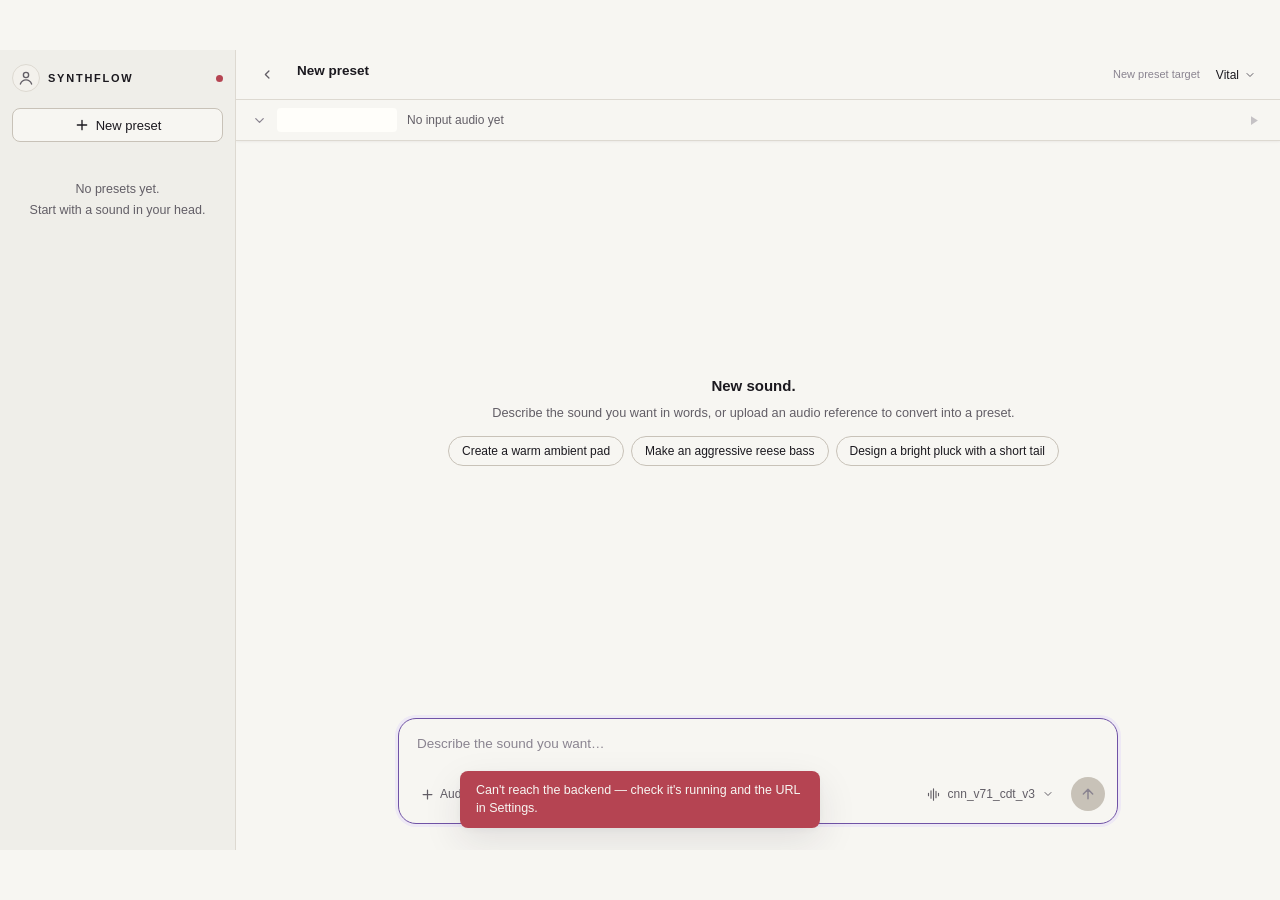
==== interface/index.html @ 7a9a9d4c "Replace product site with accepted chaptered demo preview" ====
<!DOCTYPE html>
<html lang="en">
<head>
<meta charset="UTF-8" />
<meta name="viewport" content="width=device-width, initial-scale=1.0, maximum-scale=1.0, user-scalable=no" />
<title>SynthFlow — AI Preset Studio</title>
  <script type="module" crossorigin src="./assets/index-DQporJhP.js"></script>
  <link rel="stylesheet" crossorigin href="./assets/index-tIvtWheZ.css">
</head>
<body>
<script>
// Runs synchronously, before #app is painted, so there's no flash of an
// unscaled reference-size box or the wrong theme. Recomputes scale on
// resize too. See the big comment on .app in css/styles.css for why the
// scaling exists instead of vw/vh sizing. An explicitly injected JUCE host
// fact may instead select the approved adaptive-reference fill policy.
(function () {
  // 1280x800 is the design's natural size. Keep UI_SCALE at 1.00 for a
  // uniform 100% UI; change only this value if another size is desired.
  var REF_W = 1280, REF_H = 800;
  var UI_SCALE = 1.00;
  var BROWSER_LAYOUT_FACT = Object.freeze({
    version: 1,
    mode: "browser-contain",
    revision: 0,
    bounds: null
  });
  var layoutFact = BROWSER_LAYOUT_FACT;

  function hostLayoutFact(value) {
    var bounds = value && value.bounds;
    if (!value || value.version !== 1 || value.mode !== "host-fill"
      || !Number.isSafeInteger(value.revision) || value.revision < 0
      || !bounds || !Number.isFinite(bounds.width) || bounds.width <= 0
      || !Number.isFinite(bounds.height) || bounds.height <= 0) {
      return null;
    }
    return Object.freeze({
      version: 1,
      mode: "host-fill",
      revision: value.revision,
      bounds: Object.freeze({ width: bounds.width, height: bounds.height })
    });
  }
  // Host-fill is an opt-in mode established before first paint. A page that
  // started as an ordinary browser cannot enter host mode later.
  var hostLayoutEnabled = Boolean(hostLayoutFact(window.__SYNTHFLOW_HOST_LAYOUT__));

  function applyScale() {
    var rootStyle = document.documentElement.style;
    var hostFact = hostLayoutEnabled
      ? hostLayoutFact(window.__SYNTHFLOW_HOST_LAYOUT__)
      : null;
    var referenceWidth = REF_W;
    var referenceHeight = REF_H;
    var scale;
    if (hostFact) {
      // Explicit host mode uses the approved adaptive reference canvas. It
      // fills without cover/max clipping by extending the layout dimension
      // that needs more reference space.
      var width = hostFact.bounds.width;
      var height = hostFact.bounds.height;
      var viewportAspect = width / height;
      var designAspect = REF_W / REF_H;
      if (viewportAspect >= designAspect) {
        referenceWidth = REF_H * viewportAspect;
      } else {
        referenceHeight = REF_W / viewportAspect;
      }
      scale = width / referenceWidth;
      layoutFact = hostFact;
    } else {
      // Browser mode remains the frozen contain fit: the complete 1280x800 UI
      // is visible at every aspect ratio, with no host behavior inferred.
      scale = Math.min(window.innerWidth / REF_W, window.innerHeight / REF_H) * UI_SCALE;
      layoutFact = BROWSER_LAYOUT_FACT;
    }
    rootStyle.setProperty("--app-reference-width", referenceWidth + "px");
    rootStyle.setProperty("--app-reference-height", referenceHeight + "px");
    rootStyle.setProperty("--app-scale", scale);
    return layoutFact;
  }
  window.__SYNTHFLOW_LAYOUT_RUNTIME__ = Object.freeze({
    recalculate: applyScale,
    readLayoutFact: function () { return layoutFact; }
  });
  applyScale();
  window.addEventListener("resize", applyScale);

  // theme: same localStorage key/shape app.js's prefs object uses. Missing or
  // invalid values follow the device; explicit Light/Dark values keep their
  // existing meaning.
  var theme = "system";
  try {
    var raw = localStorage.getItem("ai_synth_frontend_prefs_v1");
    var prefs = raw ? JSON.parse(raw) : null;
    if (prefs && (prefs.theme === "light" || prefs.theme === "dark" || prefs.theme === "system")) {
      theme = prefs.theme;
    }
  } catch (e) { /* unreadable storage keeps the System default */ }
  var mediaMatches = window.matchMedia && window.matchMedia("(prefers-color-scheme: dark)").matches;
  var resolvedTheme = theme === "system" ? (mediaMatches ? "dark" : "light") : theme;
  if (resolvedTheme === "dark") {
    document.documentElement.setAttribute("data-theme", "dark");
  }
})();
</script>
<div id="app" class="app">

  <!-- ============================== SIDEBAR ============================== -->
  <aside class="sidebar">
    <div class="sidebar-top">
      <button id="account-btn" class="avatar-btn" title="Account &amp; settings" aria-label="Account">
        <svg viewBox="0 0 24 24" width="18" height="18" fill="none" stroke="currentColor" stroke-width="1.8" stroke-linecap="round" stroke-linejoin="round">
          <circle cx="12" cy="8" r="3.5"/>
          <path d="M4.5 20c1.4-3.6 4.4-5.5 7.5-5.5s6.1 1.9 7.5 5.5"/>
        </svg>
      </button>
        <span class="brand">SYNTHFLOW</span>
      <span class="conn-dot" id="conn-dot" title="Backend connection"></span>
    </div>

    <button id="new-project-btn" class="btn-new-project" type="button" aria-label="New preset">
      <svg viewBox="0 0 24 24" width="16" height="16" fill="none" stroke="currentColor" stroke-width="2" stroke-linecap="round"><path d="M12 5v14M5 12h14"/></svg>
      <span class="btn-new-project-label">New preset</span>
    </button>

    <div class="project-list-wrap">
      <div class="project-list" id="project-list"></div>
    </div>

    <div class="sidebar-bottom">
      <button class="storage-mini" id="storage-mini" type="button" hidden>
        <span class="storage-bar"><span class="storage-bar-fill" id="storage-bar-fill"></span></span>
        <span id="storage-mini-text">Storage</span>
      </button>
    </div>
  </aside>

  <div id="project-rail-separator" class="project-rail-separator" role="separator" aria-label="Resize project rail" aria-orientation="vertical" aria-valuemin="180" aria-valuemax="320" aria-valuenow="236" tabindex="0"></div>

  <!-- ============================== MAIN ============================== -->
  <main class="main">

    <!-- The original waveform/chat/composer shell is also the prompt-first
         state. A project and session are created only after its first valid
         submission; there is no separate name gate. -->
    <div class="editor" id="editor" data-prompt-first="true">

      <header class="editor-header">
        <div class="editor-header-left">
          <button id="project-rail-toggle" class="icon-btn project-rail-toggle" type="button" aria-label="Collapse project rail" aria-expanded="true" title="Collapse project rail">
            <svg viewBox="0 0 24 24" width="17" height="17" fill="none" stroke="currentColor" stroke-width="1.8" stroke-linecap="round" stroke-linejoin="round" aria-hidden="true"><path d="m14 7-5 5 5 5"/></svg>
          </button>
          <div class="editor-title-wrap">
            <h1 class="editor-title" id="editor-title">Untitled</h1>
          </div>
        </div>
        <!-- Centered independently of the flanking clusters (absolute within
             the header), so tabs appearing on project creation cannot shift
             the left cluster. -->
        <nav class="workspace-tabs" role="tablist" aria-label="Project view"></nav>
        <div class="editor-actions">
          <span class="engine-target-caption" id="engine-target-caption">New preset target</span>
          <div class="engine-target-wrap" id="engine-target-wrap"></div>
          <button id="appearance-shortcut" class="icon-btn" type="button" aria-label="Switch to Dark appearance" title="Switch to Dark appearance">
            <svg viewBox="0 0 24 24" width="17" height="17" fill="none" stroke="currentColor" stroke-width="1.8" stroke-linecap="round" stroke-linejoin="round" aria-hidden="true">
              <g id="appearance-icon-sun" hidden><circle cx="12" cy="12" r="3.5"/><path d="M12 2v2M12 20v2M4.9 4.9l1.4 1.4M17.7 17.7l1.4 1.4M2 12h2M20 12h2M4.9 19.1l1.4-1.4M17.7 6.3l1.4-1.4"/></g>
              <path id="appearance-icon-moon" d="M20 15.2A8 8 0 0 1 8.8 4a8.2 8.2 0 1 0 11.2 11.2Z"/>
            </svg>
          </button>
          <span class="divider-v"></span>
          <div class="snapshot-cluster" id="snapshot-cluster">
            <button class="icon-btn" id="undo-btn" title="Undo" aria-label="Undo" disabled>
              <svg viewBox="0 0 24 24" width="17" height="17" fill="none" stroke="currentColor" stroke-width="1.8" stroke-linecap="round" stroke-linejoin="round"><path d="M9 7 4 12l5 5M4 12h11a5 5 0 0 1 0 10h-1"/></svg>
            </button>
            <button class="icon-btn" id="redo-btn" title="Redo" aria-label="Redo" disabled>
              <svg viewBox="0 0 24 24" width="17" height="17" fill="none" stroke="currentColor" stroke-width="1.8" stroke-linecap="round" stroke-linejoin="round"><path d="m15 7 5 5-5 5M20 12H9A5 5 0 0 0 9 22h1"/></svg>
            </button>
            <span class="divider-v"></span>
            <button class="icon-btn" id="history-btn" title="Version history" aria-label="Version history">
              <svg viewBox="0 0 24 24" width="17" height="17" fill="none" stroke="currentColor" stroke-width="1.8" stroke-linecap="round" stroke-linejoin="round"><path d="M3 12a9 9 0 1 0 3-6.7"/><path d="M3 4v5h5M12 8v4l3 2"/></svg>
            </button>
            <button class="icon-btn" id="params-btn" title="View parameters" aria-label="View parameters">
              <svg viewBox="0 0 24 24" width="17" height="17" fill="none" stroke="currentColor" stroke-width="1.8" stroke-linecap="round" stroke-linejoin="round"><path d="M4 6h16M8 6v0M4 12h16M14 12v0M4 18h16M10 18v0"/><circle cx="8" cy="6" r="2" fill="currentColor" stroke="none"/><circle cx="14" cy="12" r="2" fill="currentColor" stroke="none"/><circle cx="10" cy="18" r="2" fill="currentColor" stroke="none"/></svg>
            </button>
            <!-- CSS owns the 1200px collapse breakpoint; Vue owns the stable
                 Inspect mount root and its menu-button behavior. -->
            <div class="inspect-menu-wrap" id="inspect-menu-wrap"></div>
          </div>
        </div>
      </header>

      <div class="main-workspace" id="main-workspace" role="tabpanel" aria-labelledby="main-view-tab">

      <div class="storage-banner" id="storage-banner" hidden>
        <span id="storage-banner-text"></span>
        <button class="btn-text" id="storage-banner-clean">Delete all renders</button>
        <button class="icon-btn small" id="storage-banner-close" title="Dismiss">
          <svg viewBox="0 0 24 24" width="14" height="14" fill="none" stroke="currentColor" stroke-width="2" stroke-linecap="round"><path d="M6 6l12 12M18 6 6 18"/></svg>
        </button>
      </div>

      <!-- ---- spectrum panel ---- -->
      <section class="spectrum-panel" id="spectrum-panel"></section>

      <!-- ---- chat thread ---- -->
      <div class="chat-thread" id="chat-thread" tabindex="0" aria-label="Conversation history"></div>

      <!-- ---- chat input bar ---- -->
      <form class="chat-input-bar" id="chat-form"></form>
      </div>

      <!-- ---- dedicated synth workspace ---- -->
      <section class="synth-workspace" id="synth-workspace" hidden role="tabpanel" aria-labelledby="synth-view-tab">
        <div class="synth-toolbar">
          <div class="synth-toolbar-title">
            <span class="synth-live-dot"></span>
            <strong id="synth-engine-title" tabindex="-1">Vital</strong>
            <span id="synth-engine-subtitle">External synth target</span>
          </div>
          <div class="synth-preset-navigation" id="synth-preset-navigation" role="group" aria-label="Preset versions">
            <div class="synth-preset-controls">
              <button class="synth-preset-action" id="synth-preset-previous" type="button" aria-label="Previous preset" aria-describedby="synth-preset-explanation" disabled>Previous</button>
              <span class="synth-preset-position" id="synth-preset-position" role="status" aria-live="polite">No saved presets</span>
              <button class="synth-preset-action" id="synth-preset-next" type="button" aria-label="Next preset" aria-describedby="synth-preset-explanation" disabled>Next</button>
            </div>
            <span class="synth-preset-explanation" id="synth-preset-explanation">Create a preset to begin.</span>
          </div>
          <span class="synth-save-state" id="synth-save-state">Project engine</span>
        </div>

        <div class="synth-view external-synth-view" id="external-synth-view">
          <div class="external-synth-shell">
            <div class="external-synth-mark" id="external-synth-mark">V</div>
            <p class="external-synth-eyebrow" id="external-synth-eyebrow">ACTIVE PRESET ENGINE</p>
            <h2 id="external-synth-name">Vital</h2>
            <p id="external-synth-description">Vital is selected for this project.</p>
            <div class="external-plugin-status">
              <span class="plugin-status-badge loading" id="external-plugin-badge">Checking…</span>
              <code id="external-plugin-path">Plugin path unavailable</code>
            </div>
            <dl class="synth-facts" aria-label="Synth handoff status" aria-live="polite">
              <div><dt>Preset</dt><dd id="synth-preset-status">No verified preset</dd></div>
              <div><dt>Audio preview</dt><dd id="synth-audio-preview-status">External preview unavailable</dd></div>
              <div><dt>Target engine</dt><dd id="synth-target-engine-status">Vital</dd></div>
              <div><dt>Parameter compatibility</dt><dd id="synth-compatibility-status">Unknown</dd></div>
              <div><dt>State applied</dt><dd id="synth-state-applied-status">No</dd></div>
              <div><dt>Native load</dt><dd id="synth-native-load-status">Unavailable</dd></div>
            </dl>
            <div class="external-synth-note">
              <strong>Native interface boundary</strong>
              <span>Plugin control, engine-state loading, and external rendering are unavailable in this browser. A native host must explicitly acknowledge any future preset load.</span>
            </div>
          </div>
        </div>
      </section>
    </div>
  </main>

  <!-- ============================== OVERLAY + PANELS ============================== -->
  <div class="overlay" id="overlay" hidden></div>

  <!-- account and setup modal -->
  <div class="modal" id="account-modal" hidden role="dialog" aria-modal="true" aria-label="Account &amp; Setup"></div>

  <!-- params drawer -->
  <aside class="drawer" id="params-drawer" hidden role="dialog" aria-modal="true" aria-label="Parameters"></aside>

  <!-- history drawer -->
  <aside class="drawer" id="history-drawer" hidden role="dialog" aria-modal="true" aria-label="Version history">
  </aside>

  <!-- generic confirm dialog (destructive actions outside chat) -->
  <div class="confirm-dialog" id="confirm-dialog" hidden role="alertdialog" aria-modal="true" aria-label="Confirmation" aria-describedby="confirm-message">
    <div class="confirm-card">
      <p id="confirm-message">Are you sure?</p>
      <div class="confirm-actions">
        <button class="btn-ghost" id="confirm-cancel-btn">Cancel</button>
        <button class="btn-danger" id="confirm-ok-btn">Delete</button>
      </div>
    </div>
  </div>

  <!-- toast -->
  <div class="toast" id="toast" hidden></div>

</div>
</body>
</html>
---- interface/assets/index-tIvtWheZ.css ----
:root{--bg:#f7f6f2;--bg-sidebar:#efeee9;--bg-raised:#fffefa;--bg-raised-2:#f3f1ec;--bg-raised-3:#e8e5de;--bg-hover:#ebe8e1;--bg-selected:#eeeaf6;--border:#ddd9d1;--border-strong:#c8c2b8;--text-primary:#1b191f;--text-secondary:#625e66;--text-tertiary:#8a8490;--project-timestamp:#69636e;--text-on-accent:#fff;--accent:#7053a6;--accent-hover:#624493;--accent-active:#51357e;--accent-soft:#eee9f5;--accent-soft-strong:#ddd3eb;--success:#287353;--success-soft:#edf6f1;--warning:#99631d;--warning-soft:#fbf4e8;--warning-border:#ead6b5;--danger:#b54452;--danger-soft:#faedef;--danger-hover:#9c3441;--destructive:var(--danger);--destructive-hover:var(--danger-hover);--destructive-soft:var(--danger-soft);--radius-sm:6px;--radius-md:8px;--radius-lg:10px;--radius-xl:12px;--shadow-sm:0 1px 2px #2a222e0e;--shadow-md:0 14px 38px #2a222e1a, 0 2px 8px #2a222e0b;--shadow-lg:0 30px 76px #1f18242b, 0 5px 18px #1f18240e;--ease:cubic-bezier(.22, 1, .36, 1);--scrollbar-thumb:var(--border-strong);--scrollbar-thumb-hover:#aaa49a;--font-ui:-apple-system, BlinkMacSystemFont, "SF Pro Text", "Inter", "Segoe UI", Helvetica, Arial, sans-serif;--font-mono:ui-monospace, "SF Mono", "Cascadia Code", Menlo, Consolas, monospace}[data-theme=dark]{--bg:#1a1a1c;--bg-sidebar:#202023;--bg-raised:#252529;--bg-raised-2:#2c2c31;--bg-raised-3:#35353b;--bg-hover:#313136;--bg-selected:#9384a429;--border:#3b3b41;--border-strong:#505057;--text-primary:#f2f1f3;--text-secondary:#b2afb5;--text-tertiary:#918d95;--project-timestamp:#918d95;--text-on-accent:#1a1a1c;--accent:#9384a4;--accent-hover:#a091b1;--accent-active:#81728f;--accent-soft:#9384a424;--accent-soft-strong:#9384a438;--success:#72ad8f;--success-soft:#72ad8f1c;--warning:#c49b62;--warning-soft:#c49b621c;--warning-border:#c49b623d;--danger:#cf747d;--danger-soft:#cf747d1c;--danger-hover:#bd626c;--destructive:#ad5964;--destructive-hover:#984954;--destructive-soft:#ad596426;--shadow-sm:0 1px 2px #00000080;--shadow-md:0 8px 24px #00000080;--shadow-lg:0 20px 48px #0009;--scrollbar-thumb:#49494f;--scrollbar-thumb-hover:#5e5e65}*{box-sizing:border-box}html,body{height:100%;margin:0;padding:0}body{font-family:var(--font-ui);color:var(--text-primary);background:var(--bg);-webkit-font-smoothing:antialiased;justify-content:center;align-items:center;font-size:14px;line-height:1.5;display:flex;overflow:hidden}button{font-family:inherit;font-size:inherit;color:inherit;cursor:pointer}input,textarea{font-family:inherit;font-size:inherit;color:inherit;background:0 0}svg{flex-shrink:0;display:block}::-webkit-scrollbar{width:9px;height:9px}::-webkit-scrollbar-track{background:0 0}::-webkit-scrollbar-thumb{background:var(--scrollbar-thumb);background-clip:content-box;border:2px solid #0000;border-radius:8px}::-webkit-scrollbar-thumb:hover{background:var(--scrollbar-thumb-hover);background-clip:content-box}.muted{color:var(--text-secondary)}.app{--project-rail-width:236px;width:var(--app-reference-width,1280px);height:var(--app-reference-height,800px);background:var(--bg);transform:scale(var(--app-scale,1));transform-origin:50%;flex:none;display:flex;position:relative;overflow:hidden}.sidebar{width:var(--project-rail-width);background:var(--bg-sidebar);border-right:1px solid var(--border);flex-direction:column;flex:none;min-width:0;display:flex;overflow:hidden}.project-rail-separator{z-index:8;top:0;bottom:0;left:calc(var(--project-rail-width) - 3px);cursor:col-resize;touch-action:none;border:0;width:6px;position:absolute}.project-rail-separator:after{content:"";background:0 0;width:2px;position:absolute;top:0;bottom:0;left:2px}.project-rail-separator:hover:after,.project-rail-separator:focus-visible:after{background:var(--accent)}.project-rail-separator:focus-visible{outline:none}button:focus-visible,[role=button]:focus-visible,input:focus-visible,textarea:focus-visible,select:focus-visible{outline:2px solid var(--accent);outline-offset:2px}.no-project-inner{max-width:520px}.no-project-mark{background:var(--text-primary);width:52px;height:52px;color:var(--bg-raised);letter-spacing:-.04em;border-radius:12px;box-shadow:0 12px 30px #2e273333}.no-project-inner h1{letter-spacing:-.035em;margin-bottom:12px;font-size:30px;font-weight:650;line-height:1.12}.hero-cta{min-height:40px;padding:0 18px}@media (prefers-reduced-motion:reduce){*,:before,:after{scroll-behavior:auto!important;transition-duration:.01ms!important;animation-duration:.01ms!important;animation-iteration-count:1!important}}.sidebar-top{align-items:center;gap:8px;padding:14px 12px 10px;display:flex}.avatar-btn{background:var(--bg-raised-2);border:1px solid var(--border);width:28px;height:28px;color:var(--text-secondary);transition:background .15s var(--ease), color .15s var(--ease);border-radius:50%;justify-content:center;align-items:center;display:flex}.avatar-btn:hover{background:var(--accent-soft);color:var(--accent);border-color:var(--accent-soft-strong)}.brand{letter-spacing:.01em;color:var(--text-primary);flex:1;font-size:13px;font-weight:600}.conn-dot{background:var(--text-tertiary);border-radius:50%;flex-shrink:0;width:7px;height:7px}.conn-dot.ok{background:var(--success)}.conn-dot.down{background:var(--danger)}.btn-new-project{border-radius:var(--radius-md);border:1px solid var(--border-strong);background:var(--bg);color:var(--text-primary);transition:border-color .15s var(--ease), background .15s var(--ease), color .15s var(--ease);justify-content:center;align-items:center;gap:6px;margin:6px 12px 12px;padding:8px 12px;font-size:13px;font-weight:500;display:flex}.btn-new-project:hover{border-color:var(--accent);color:var(--accent);background:var(--accent-soft)}.project-rail-toggle{flex:0 0 30px;margin-right:5px}.project-rail-toggle svg{transition:transform .15s var(--ease)}.app[data-project-rail-collapsed=true] .project-rail-toggle svg{transform:rotate(180deg)}.app[data-project-rail-collapsed=true] .sidebar-top{justify-content:center;padding-left:10px;padding-right:10px}.app[data-project-rail-collapsed=true] .brand,.app[data-project-rail-collapsed=true] .conn-dot,.app[data-project-rail-collapsed=true] .project-item-text,.app[data-project-rail-collapsed=true] .project-item-menu-btn,.app[data-project-rail-collapsed=true] .sidebar-bottom,.app[data-project-rail-collapsed=true] .project-list-empty,.app[data-project-rail-collapsed=true] .btn-new-project-label{display:none}.app[data-project-rail-collapsed=true] .btn-new-project{width:30px;height:30px;margin-left:9px;margin-right:9px;padding:0}.app[data-project-rail-collapsed=true] .project-list-wrap{padding-left:7px;padding-right:7px}.app[data-project-rail-collapsed=true] .project-item{justify-content:center;gap:0;padding-left:4px;padding-right:4px}.app[data-project-rail-collapsed=true] .project-item-open{justify-content:center;gap:0}.project-list-wrap{flex:1;padding:0 8px;overflow-y:auto}.project-list{flex-direction:column;gap:1px;display:flex}.project-item{border-radius:var(--radius-sm);color:var(--text-primary);align-items:center;gap:9px;padding:8px;display:flex;position:relative}.project-item-open{cursor:pointer;border-radius:var(--radius-sm);flex:1;align-items:center;gap:9px;min-width:0;display:flex}.project-item-open:focus-visible{outline:2px solid var(--accent);outline-offset:2px}.project-item:hover{background:var(--bg-hover)}.project-item.active{background:var(--bg-selected)}.project-item.active .project-item-title{color:var(--accent-active);font-weight:600}.project-item-icon{background:var(--bg-raised-2);width:26px;height:26px;color:var(--text-tertiary);border-radius:7px;flex-shrink:0;justify-content:center;align-items:center;display:flex}.project-item.active .project-item-icon{background:var(--accent-soft-strong);color:var(--accent)}.project-item-text{flex:1;min-width:0}.project-item-title{white-space:nowrap;text-overflow:ellipsis;font-size:12.75px;font-weight:500;overflow:hidden}.project-item-title:focus-visible{outline:2px solid var(--accent);outline-offset:2px;border-radius:2px}.project-rename-input{border:1px solid var(--accent);background:var(--bg);width:100%;min-width:0;height:24px;color:var(--text-primary);font:inherit;border-radius:4px;padding:2px 5px;font-size:12.75px;line-height:18px;display:block}.project-rename-input:focus-visible{outline:2px solid var(--accent);outline-offset:1px}.project-rename-input:disabled{opacity:.75;cursor:wait}.project-rename-status,.project-rename-error{margin-top:2px;font-size:10px;line-height:12px;display:block}.project-rename-status{color:var(--text-secondary)}.project-rename-error{color:var(--danger)}.project-rename-status[hidden],.project-rename-error[hidden]{display:none}.project-item-time{color:var(--project-timestamp);margin-top:1px;font-size:11px}.project-item-menu-btn{opacity:0;width:22px;height:22px;color:var(--text-tertiary);background:0 0;border:none;border-radius:6px;flex-shrink:0;justify-content:center;align-items:center;display:flex}.project-item:hover .project-item-menu-btn,.project-item:focus-within .project-item-menu-btn,.project-item-menu-btn:focus-visible{opacity:1}.project-item-menu-btn:hover{background:var(--destructive-soft);color:var(--destructive)}.project-item-menu-btn:focus-visible{outline:2px solid var(--accent);outline-offset:2px}.project-list-empty{text-align:center;color:var(--text-secondary);padding:24px 14px;font-size:12.5px}.project-list-empty p{margin:2px 0}.sidebar-bottom{padding:8px 12px 12px}.storage-mini{border-radius:var(--radius-sm);width:100%;color:var(--text-tertiary);background:0 0;border:none;align-items:center;gap:8px;padding:6px 4px;font-size:11px;display:flex}.storage-mini:hover{background:var(--bg-hover);color:var(--text-secondary)}.storage-bar{background:var(--border);border-radius:2px;flex:1;height:4px;overflow:hidden}.storage-bar-fill{background:var(--accent);width:0%;height:100%;transition:width .3s var(--ease);display:block}.main{flex-direction:column;flex:1;min-width:0;min-height:0;display:flex;position:relative;overflow:hidden}.no-project-state{flex:1;justify-content:center;align-items:center;display:flex}.no-project-inner{text-align:center;max-width:380px;padding:24px}.no-project-mark{background:var(--accent);width:52px;height:52px;color:var(--text-on-accent);letter-spacing:.02em;border-radius:16px;justify-content:center;align-items:center;margin:0 auto 18px;font-size:17px;font-weight:700;display:flex}.no-project-inner h1{margin:0 0 8px;font-size:17px;font-weight:600}.no-project-inner p{margin:0 0 20px;font-size:13px}.editor{flex-direction:column;flex:1;min-height:0;display:flex;overflow:hidden}.editor-header{border-bottom:1px solid var(--border);flex:none;justify-content:space-between;align-items:center;height:50px;padding:0 16px;display:flex;position:relative}.editor-header-left{flex:1 1 0;align-items:center;gap:10px;min-width:0;display:flex}.editor-title-wrap{flex:1;min-width:0}.editor-title{white-space:nowrap;text-overflow:ellipsis;max-width:100%;margin:0;padding:5px 0;font-size:13.5px;font-weight:600;display:inline-block;overflow:hidden}.editor-actions{flex:1;justify-content:flex-end;align-items:center;gap:4px;min-width:0;display:flex}.editor-title-wrap{flex-basis:0}.editor-actions>.engine-target-wrap{order:1}.editor-actions>.divider-v{order:2;margin:0 12px}.editor-actions>.icon-btn{flex:0 0 30px;order:3}.editor-actions>.snapshot-cluster{order:4}.snapshot-cluster{align-items:center;gap:4px;display:flex}.snapshot-cluster>.icon-btn{flex:0 0 30px}.snapshot-cluster>.divider-v{display:none}.inspect-menu-wrap{align-items:center;display:flex;position:relative}.inspect-btn{border-radius:var(--radius-sm);height:30px;color:var(--text-secondary);white-space:nowrap;background:0 0;border:0;padding:0 9px;font-size:11.5px;font-weight:500}.inspect-btn:hover,.inspect-btn[aria-expanded=true]{background:var(--bg-hover);color:var(--text-primary)}.inspect-menu{z-index:30;border:1px solid var(--border);background:var(--bg);min-width:168px;box-shadow:var(--shadow-md);border-radius:9px;flex-direction:column;gap:1px;padding:4px;display:flex;position:absolute;top:calc(100% + 6px);right:0}.inspect-menu[hidden]{display:none}.inspect-menu-item{text-align:left;border-radius:var(--radius-sm);color:var(--text-primary);white-space:nowrap;background:0 0;border:0;padding:7px 9px;font-size:12px}.inspect-menu-item:hover,.inspect-menu-item:focus-visible{background:var(--bg-raised)}.inspect-menu-item:disabled{color:var(--text-tertiary);cursor:default;background:0 0}@media (width>=1200px){.inspect-menu-wrap{display:none}}@media (width<=1199.98px){#history-btn,#params-btn{display:none}}.engine-target-caption{color:var(--text-tertiary);white-space:nowrap;text-overflow:ellipsis;min-width:0;margin-right:4px;font-size:11px;font-weight:400;overflow:hidden}.engine-target-wrap{align-items:center;display:flex;position:relative}.engine-target-btn{border-radius:var(--radius-sm);height:28px;color:var(--text-primary);white-space:nowrap;background:0 0;border:0;align-items:center;gap:5px;padding:0 8px;font-size:12px;font-weight:500;display:flex}.engine-target-btn:hover:not(:disabled),.engine-target-btn[aria-expanded=true]{background:var(--bg-hover)}.engine-target-btn:disabled{color:var(--text-tertiary);cursor:default}.engine-target-caret{color:var(--text-secondary);flex:none}.engine-target-menu{z-index:30;border:1px solid var(--border);border-radius:var(--radius-md);background:var(--bg-raised);min-width:232px;box-shadow:var(--shadow-md);flex-direction:column;gap:1px;padding:4px;display:flex;position:absolute;top:calc(100% + 6px);right:0}.engine-target-menu[hidden]{display:none}.engine-target-menu-scope{color:var(--text-tertiary);white-space:nowrap;padding:6px 9px 5px;font-size:10.5px;font-weight:500}.engine-target-item{border-radius:var(--radius-sm);text-align:left;background:0 0;border:0;justify-content:space-between;align-items:center;gap:12px;width:100%;padding:7px 9px;display:flex}.engine-target-item:hover:not(:disabled),.engine-target-item:focus-visible{background:var(--bg-hover)}.engine-target-item:disabled{cursor:default}.engine-target-item:disabled .engine-target-item-title,.engine-target-item:disabled .engine-target-item-desc{color:var(--text-tertiary)}.engine-target-item-text{flex-direction:column;gap:2px;min-width:0;display:flex}.engine-target-item-title{color:var(--text-primary);font-size:12px;font-weight:600}.engine-target-item-desc{color:var(--text-secondary);white-space:nowrap;font-size:11px}.engine-target-item-check{color:var(--accent);visibility:hidden;flex:none;font-size:11px}.engine-target-item[aria-checked=true] .engine-target-item-check{visibility:visible}.legacy-engine-status{z-index:4;border:1px solid var(--border);background:var(--bg);color:var(--text-secondary);white-space:nowrap;box-shadow:var(--shadow-sm);border-radius:999px;padding:3px 7px;font-size:9px;font-weight:650;position:absolute;top:calc(100% + 4px);right:0}.editor[data-prompt-first=true] .workspace-tabs,.editor[data-prompt-first=true] #appearance-shortcut,.editor[data-prompt-first=true] #snapshot-cluster,.editor[data-prompt-first=true] .editor-actions>.divider-v{display:none}.editor[data-prompt-first=true] .chat-thread{justify-content:center}.editor[data-prompt-first=true] .chat-welcome{margin-top:0}.editor[data-prompt-first=true] .chat-input-bar{margin-bottom:26px}.workspace-tabs{border-radius:var(--radius-md);background:var(--bg-raised-2);border:0;flex:none;align-items:center;gap:2px;padding:2px;display:flex;position:absolute;top:50%;left:50%;transform:translate(-50%,-50%)}.workspace-tab{border-radius:var(--radius-sm);min-width:72px;height:24px;color:var(--text-secondary);background:0 0;border:0;padding:0 13px;font-size:12px;font-weight:500}.workspace-tab:hover:not(.active){background:var(--bg-hover);color:var(--text-primary)}.workspace-tab.active{color:var(--accent);background:var(--bg);box-shadow:var(--shadow-sm)}.main-workspace{flex-direction:column;flex:1;min-height:0;display:flex;overflow:hidden}.icon-btn{border-radius:var(--radius-sm);width:30px;height:30px;color:var(--text-secondary);transition:background .12s var(--ease), color .12s var(--ease);background:0 0;border:none;justify-content:center;align-items:center;display:flex}.icon-btn:hover:not(:disabled){background:var(--bg-hover);color:var(--text-primary)}.icon-btn:disabled{color:var(--text-tertiary);opacity:.45;cursor:default}.icon-btn.small{width:22px;height:22px}.divider-v{background:var(--border);width:1px;height:18px;margin:0 4px}.btn-ghost{border-radius:var(--radius-sm);color:var(--text-secondary);background:0 0;border:none;padding:6px 10px;font-size:12.5px;font-weight:500}.btn-ghost:hover{background:var(--bg-hover);color:var(--text-primary)}.btn-primary{background:var(--accent);color:var(--text-on-accent);border-radius:var(--radius-md);transition:background .12s var(--ease);border:none;padding:9px 16px;font-size:13px;font-weight:600}.btn-primary:hover{background:var(--accent-hover)}.btn-primary:active{background:var(--accent-active)}.btn-primary:disabled{background:var(--border-strong);color:var(--text-tertiary);cursor:default}.btn-secondary{border:1px solid var(--border-strong);background:var(--bg);color:var(--text-primary);border-radius:var(--radius-md);padding:8px 14px;font-size:12.5px;font-weight:500}.btn-secondary:hover{border-color:var(--accent);color:var(--accent)}.btn-danger{background:var(--destructive);color:#fff;border-radius:var(--radius-md);border:none;padding:8px 14px;font-size:12.5px;font-weight:600}.btn-danger:hover{background:var(--destructive-hover)}.btn-text{color:var(--accent);border-radius:var(--radius-sm);background:0 0;border:none;padding:4px 6px;font-size:12.5px;font-weight:500}.btn-text:hover{background:var(--accent-soft)}.btn-text.danger{color:var(--destructive)}.btn-text.danger:hover{background:var(--destructive-soft)}.storage-banner{background:var(--warning-soft);border-bottom:1px solid var(--warning-border);color:var(--warning);align-items:center;gap:10px;padding:8px 16px;font-size:12.5px;display:flex}.storage-banner span#storage-banner-text{flex:1}.spectrum-panel{border-bottom:1px solid var(--border);background:var(--bg);flex:none}.spectrum-panel[data-drop-active=true]{background:var(--accent-soft);box-shadow:inset 0 0 0 2px var(--accent)}.spectrum-toggle{text-align:left;background:0 0;border:none;align-items:center;gap:10px;width:100%;padding:8px 16px;display:flex}.spectrum-toggle:hover{background:var(--bg-hover)}.chevron{color:var(--text-tertiary);transition:transform .2s var(--ease);flex-shrink:0}.spectrum-panel[data-expanded=true] .chevron{transform:rotate(180deg)}.sparkline-canvas{background:var(--bg-raised);border-radius:4px;flex-shrink:0;width:120px;height:24px}.spectrum-label{color:var(--text-secondary);white-space:nowrap;text-overflow:ellipsis;flex-shrink:1;min-width:0;font-size:12px;overflow:hidden}.spectrum-spacer{flex:1}.spectrum-body{opacity:0;max-height:0;transition:max-height .28s var(--ease), opacity .2s var(--ease);padding:0 16px;overflow:hidden}.spectrum-panel[data-expanded=true] .spectrum-body{max-height:calc(var(--audio-panel-height,132px) + 140px);opacity:1;padding:4px 16px 14px}.spectrum-panel[data-resizing=true] .spectrum-body{transition:none}.track-wrap{height:var(--audio-panel-height,132px);border-radius:var(--radius-md);background:var(--bg-raised);cursor:pointer;position:relative;overflow:hidden}[data-theme=dark] .track-wrap,[data-theme=dark] .sparkline-canvas{border:1px solid var(--border)}.track-canvas{width:100%;height:100%;display:block}.transport-bar{background:var(--bg-raised-2);border:1px solid var(--border);width:fit-content;box-shadow:var(--shadow-sm);border-radius:999px;align-items:center;gap:4px;margin:10px auto 0;padding:5px 7px 5px 5px;display:flex}.transport-icon-btn{width:28px;height:28px;color:var(--text-secondary);transition:background .12s var(--ease), color .12s var(--ease), transform 80ms var(--ease);background:0 0;border:none;border-radius:50%;justify-content:center;align-items:center;display:flex}.transport-icon-btn:hover:not(:disabled){background:var(--accent-soft);color:var(--accent)}.transport-icon-btn:active:not(:disabled){transform:scale(.92)}.transport-icon-btn:disabled{color:var(--text-tertiary);cursor:default}.transport-icon-btn.primary{background:var(--accent);width:32px;height:32px;color:var(--text-on-accent)}.transport-icon-btn.primary:hover:not(:disabled){background:var(--accent-hover);color:var(--text-on-accent)}.transport-icon-btn.primary:disabled{background:var(--bg-raised-3);color:var(--text-tertiary)}.audio-panel-separator{cursor:row-resize;touch-action:none;border:0;height:10px;margin-top:4px;position:relative}.audio-panel-separator:after{content:"";background:0 0;height:2px;position:absolute;top:4px;left:0;right:0}.audio-panel-separator:hover:after,.audio-panel-separator:focus-visible:after{background:var(--accent)}.audio-panel-separator:focus-visible{outline:none}.transport-divider{background:var(--border-strong);width:1px;height:16px;margin:0 3px}.transport-spacer{flex:1;min-width:10px}.transport-time{font-family:var(--font-mono);color:var(--text-secondary);white-space:nowrap;padding:0 2px;font-size:11px}.chat-thread{overscroll-behavior:contain;scrollbar-gutter:stable;-webkit-overflow-scrolling:touch;flex-direction:column;flex:1;gap:4px;min-height:0;padding:18px 22px 8px;display:flex;overflow:hidden auto}.chat-thread>*{flex-shrink:0}.chat-welcome{text-align:center;max-width:640px;margin:8px auto 18px}.chat-welcome:empty{display:none}.chat-welcome h2{margin:0 0 6px;font-size:15px;font-weight:600}.chat-welcome p{color:var(--text-secondary);margin:0 0 14px;font-size:12.75px}.suggestion-chips{flex-wrap:wrap;justify-content:center;gap:7px;display:flex}.suggestion-chip{border:1px solid var(--border-strong);background:var(--bg);color:var(--text-primary);border-radius:999px;padding:7px 13px;font-size:12px}.suggestion-chip:hover{border-color:var(--accent);color:var(--accent);background:var(--accent-soft)}.msg-row{align-self:center;width:100%;max-width:720px;margin:7px 0;display:flex}.msg-row.user{justify-content:flex-end}.msg-row.assistant{justify-content:flex-start}.msg-bubble{border-radius:var(--radius-lg);white-space:pre-wrap;word-wrap:break-word;max-width:78%;padding:9px 13px;font-size:13px}.msg-row.user .msg-bubble{background:var(--accent);color:var(--text-on-accent);border-bottom-right-radius:4px}.msg-row.assistant .msg-bubble{background:var(--bg-raised);color:var(--text-primary);border-bottom-left-radius:4px}.msg-audio-tag{opacity:.85;align-items:center;gap:5px;margin-top:5px;font-size:11px;display:inline-flex}.state-card{border:1px solid var(--border);border-radius:var(--radius-lg);background:var(--bg);width:min(100%,720px);max-width:720px;box-shadow:var(--shadow-sm);flex:none;align-self:center;margin:3px 0 10px;overflow:hidden}.state-card-body{padding:12px 14px}.state-card-title{align-items:center;gap:6px;margin:0 0 3px;font-size:12.5px;font-weight:600;display:flex}.state-card-sub{color:var(--text-secondary);margin:0;font-size:12px}.state-card.success .state-card-title{color:var(--success)}.state-card.needs_confirmation{border-color:var(--warning-border)}.state-card.needs_confirmation .state-card-title{color:var(--warning)}.state-card.error .state-card-title{color:var(--danger)}.state-card-actions{border-top:1px solid var(--border);background:var(--bg-raised);flex-wrap:nowrap;gap:8px;padding:10px 14px;display:flex}.state-card-facts{color:var(--text-secondary);margin:7px 0 0;font-size:10.5px}.state-card-actions .btn-secondary,.state-card-actions .btn-primary,.state-card-actions .btn-danger{white-space:nowrap;flex:1 1 0;min-width:0;padding:7px 10px;font-size:12px}.saved-result-card{box-shadow:var(--shadow-sm);border-radius:4px}.saved-result-announcement{clip:rect(0, 0, 0, 0);white-space:nowrap;border:0;width:1px;height:1px;margin:-1px;padding:0;position:absolute;overflow:hidden}.saved-result-status-rail{border-bottom:1px solid var(--border);background:var(--bg-raised);justify-content:space-between;align-items:center;gap:12px;min-height:38px;padding:0 16px;display:flex}.saved-result-status-group{align-items:center;gap:7px;min-width:0;display:flex}.saved-result-led,.saved-result-recovery-led{background:var(--success);border-radius:50%;flex:none;width:7px;height:7px}.saved-result-status,.saved-result-version{font-family:var(--font-mono);letter-spacing:.08em;text-transform:uppercase;font-size:10px;font-weight:700;line-height:1}.saved-result-status{color:var(--success)}.saved-result-version{color:var(--text-secondary)}.saved-result-body{padding:14px 16px}.saved-result-title{margin:0 0 4px;font-size:14px;font-weight:650;line-height:1.35}.saved-result-summary{color:var(--text-secondary);margin:0;font-size:12.5px;line-height:1.5}.saved-result-recovery{border-top:1px solid var(--border);background:var(--warning-soft);padding:12px 16px 13px}.saved-result-recovery-checking{background:var(--bg-raised)}.saved-result-recovery-checking .saved-result-recovery-led{background:var(--text-tertiary)}.saved-result-recovery-unavailable .saved-result-recovery-led,.saved-result-recovery-failed .saved-result-recovery-led,.saved-result-recovery-warning .saved-result-recovery-led{background:var(--warning)}.saved-result-recovery-heading-row{align-items:center;gap:7px;display:flex}.saved-result-recovery-heading{color:var(--warning);font-family:var(--font-mono);letter-spacing:.07em;margin:0;font-size:10px;font-weight:700;line-height:1.2}.saved-result-recovery-checking .saved-result-recovery-heading{color:var(--text-secondary)}.saved-result-reassurance,.saved-result-recovery-detail{color:var(--text-secondary);margin:7px 0 0;font-size:11.5px;line-height:1.45}.saved-result-recovery-detail{margin-top:3px}.saved-result-handoff-status{border-top:1px solid var(--warning-border);margin-top:9px;padding-top:9px}.saved-result-handoff-heading{color:var(--warning);font-family:var(--font-mono);letter-spacing:.06em;margin:0;font-size:9.5px;font-weight:700;line-height:1.2}.saved-result-handoff-detail{color:var(--text-secondary);margin:3px 0 0;font-size:11.5px;line-height:1.45}.saved-result-reasons{border-top:1px solid var(--warning-border);margin:9px 0 0;padding:0;list-style:none}.saved-result-reason{border-bottom:1px solid var(--warning-border);grid-template-columns:132px minmax(0,1fr);gap:10px;padding:6px 0;display:grid}.saved-result-reason-label{color:var(--text-secondary);font-family:var(--font-mono);letter-spacing:.05em;text-transform:uppercase;font-size:9.5px;font-weight:700}.saved-result-reason-detail{min-width:0;color:var(--text-primary);overflow-wrap:anywhere;font-size:10.5px}.saved-result-technical{color:var(--text-secondary);margin-top:8px;font-size:10.5px}.saved-result-technical summary{cursor:pointer}.saved-result-technical-list{font-family:var(--font-mono);overflow-wrap:anywhere;grid-template-columns:max-content minmax(0,1fr);gap:3px 9px;margin:6px 0 0;display:grid}.saved-result-technical-list dt{font-weight:700}.saved-result-technical-list dd{margin:0}.saved-result-recovery-actions{flex-wrap:wrap;gap:6px;margin-top:10px;display:flex}.saved-result-recovery-actions button{border-radius:4px;min-height:30px}.saved-result-actions{border-top:1px solid var(--border);background:var(--bg-raised);flex-wrap:wrap;align-items:center;gap:6px;min-height:38px;padding:4px 16px;display:flex}.saved-result-actions button{border-radius:4px;min-height:36px}.saved-result-actions>.saved-result-primary{flex:none;min-height:36px;padding:7px 14px}.workflow-steps{flex-direction:column;gap:4px;padding:0 14px 12px;display:flex}.workflow-step{color:var(--text-secondary);align-items:center;gap:6px;font-size:11px;display:flex}.workflow-step-dot{background:var(--border-strong);border-radius:50%;flex-shrink:0;width:6px;height:6px}.workflow-step.completed .workflow-step-dot{background:var(--success)}.workflow-step.failed .workflow-step-dot{background:var(--danger)}.workflow-step-error{color:var(--danger);white-space:pre-wrap;overflow-wrap:anywhere;margin-left:12px;font-size:11px;line-height:1.45}.typing-indicator{background:var(--bg-raised);border-radius:var(--radius-lg);border-bottom-left-radius:4px;gap:4px;padding:10px 14px;display:flex}.typing-indicator span{background:var(--text-tertiary);border-radius:50%;width:5px;height:5px;animation:1.1s ease-in-out infinite typing-bounce}.typing-indicator span:nth-child(2){animation-delay:.15s}.typing-indicator span:nth-child(3){animation-delay:.3s}@keyframes typing-bounce{0%,60%,to{opacity:.5;transform:translateY(0)}30%{opacity:1;transform:translateY(-3px)}}.chat-input-bar{border:1px solid var(--border-strong);background:var(--bg);width:calc(100% - 44px);max-width:720px;box-shadow:var(--shadow-sm);transition:box-shadow .15s var(--ease), border-color .15s var(--ease);border-radius:18px;flex:none;align-self:center;margin:10px 22px 16px;padding:12px}.chat-input-bar:focus-within{border-color:var(--accent);box-shadow:0 0 0 3px var(--accent-soft)}.chat-input-bar[data-drop-active=true]{background:var(--accent-soft);box-shadow:inset 0 0 0 2px var(--accent)}.audio-chip{background:var(--accent-soft);color:var(--accent-active);border-radius:999px;align-items:center;gap:6px;max-width:calc(100% - 8px);margin:2px 4px 8px;padding:5px 10px 5px 9px;font-size:11.5px;display:inline-flex}.audio-chip>svg,.audio-chip button{flex-shrink:0}#audio-chip-name{text-overflow:ellipsis;white-space:nowrap;min-width:0;overflow:hidden}.audio-chip button{color:inherit;opacity:.7;background:0 0;border:none;display:flex}.audio-chip button:hover{opacity:1}.chat-input-row{align-items:center;gap:8px;margin-top:8px;display:flex}.attach-btn{color:var(--text-secondary);border-radius:var(--radius-md);background:0 0;border:1px solid #0000;flex-shrink:0;align-items:center;gap:5px;height:34px;padding:0 8px;font-size:12px;font-weight:500;display:flex}.attach-btn:hover:not(:disabled){color:var(--text-primary);background:var(--bg-hover)}.attach-btn:focus-visible{outline:2px solid var(--accent);outline-offset:2px}.chat-textarea{resize:none;width:100%;min-width:0;min-height:38px;max-height:96px;font-size:13.5px;line-height:1.4;font-family:var(--font-ui);background:0 0;border:none;outline:none;padding:4px 6px;display:block;overflow-y:auto}.chat-textarea::placeholder{color:var(--text-tertiary)}.chat-textarea:focus-visible{outline:none}.audio-model-label{clip-path:inset(50%);white-space:nowrap;width:1px;height:1px;margin:-1px;padding:0;position:absolute;overflow:hidden}.audio-model-picker{min-width:0;color:var(--text-secondary);border-radius:var(--radius-md);transition:background-color .14s var(--ease), color .14s var(--ease);align-items:center;margin-left:auto;display:flex;position:relative}.audio-model-control:hover,.audio-model-control[aria-expanded=true]{background:var(--bg-hover);color:var(--text-primary)}.audio-model-chevron{transition:transform .14s var(--ease)}.audio-model-control[aria-expanded=true] .audio-model-chevron{transform:rotate(180deg)}.audio-model-control{border-radius:var(--radius-md);min-width:0;max-width:100%;height:34px;color:inherit;font:inherit;cursor:pointer;background:0 0;border:none;align-items:center;gap:7px;padding:0 9px;font-size:12px;display:flex}.audio-model-control>span{text-overflow:ellipsis;white-space:nowrap;overflow:hidden}.audio-model-menu{z-index:20;border:1px solid var(--border);background:var(--bg-raised);width:224px;box-shadow:var(--shadow-md);border-radius:14px;padding:6px;position:absolute;bottom:calc(100% + 10px);right:0}.audio-model-menu-heading{color:var(--text-tertiary);padding:7px 10px 8px;font-size:11px}.audio-model-option{width:100%;min-height:38px;color:var(--text-secondary);text-align:left;background:0 0;border:none;border-radius:8px;justify-content:space-between;align-items:center;gap:16px;padding:8px 10px;font-size:12px;display:flex}.audio-model-option[aria-checked=true]{color:var(--text-primary);background:var(--bg-selected)}.audio-model-option:hover,.audio-model-option:focus-visible{background:var(--bg-hover);color:var(--text-primary)}.audio-model-option:focus-visible{outline-offset:-2px}.audio-model-check{visibility:hidden}.audio-model-option[aria-checked=true] .audio-model-check{visibility:visible}.audio-model-control:focus-visible{outline:2px solid var(--accent);outline-offset:2px}.send-btn{background:var(--accent);width:34px;height:34px;color:var(--text-on-accent);transition:background .12s var(--ease), transform 80ms var(--ease);border:none;border-radius:50%;flex-shrink:0;justify-content:center;align-items:center;display:flex}.send-btn:hover:not(:disabled){background:var(--accent-hover)}.send-btn:active:not(:disabled){transform:scale(.94)}.send-btn:disabled{background:var(--border-strong);color:var(--text-tertiary);cursor:default}.overlay{-webkit-backdrop-filter:blur(1px);backdrop-filter:blur(1px);z-index:40;animation:fade-in .15s var(--ease);background:#14141847;position:absolute;inset:0}@keyframes fade-in{0%{opacity:0}to{opacity:1}}.modal{background:var(--bg);border-radius:var(--radius-lg);width:560px;max-width:calc(100% - 40px);max-height:calc(100% - 60px);box-shadow:var(--shadow-lg);z-index:50;animation:modal-in .18s var(--ease);flex-direction:column;display:flex;position:absolute;top:50%;left:50%;overflow:hidden;transform:translate(-50%,-50%)}@keyframes modal-in{0%{opacity:0;transform:translate(-50%,-48%)scale(.98)}to{opacity:1;transform:translate(-50%,-50%)scale(1)}}.modal-head,.drawer-head{border-bottom:1px solid var(--border);flex-shrink:0;justify-content:space-between;align-items:center;padding:14px 16px;display:flex}.modal-head h2,.drawer-head h2{margin:0;font-size:14px;font-weight:600}.modal-body{padding:16px;overflow-y:auto}.modal-foot{border-top:1px solid var(--border);flex-shrink:0;justify-content:flex-end;padding:12px 16px;display:flex}.field{margin-bottom:14px}.field label{color:var(--text-secondary);text-transform:uppercase;letter-spacing:.02em;margin-bottom:5px;font-size:11.5px;font-weight:600;display:block}.field input[type=text]{border:1px solid var(--border-strong);border-radius:var(--radius-sm);background:var(--bg);outline:none;width:100%;padding:8px 10px}.field select{border:1px solid var(--border-strong);border-radius:var(--radius-sm);background:var(--bg);width:100%;color:var(--text-primary);font:inherit;outline:none;padding:8px 30px 8px 10px}.field select:focus,.field input[type=text]:focus{border-color:var(--accent);box-shadow:0 0 0 3px var(--accent-soft)}.field-hint{color:var(--text-secondary);margin:5px 2px 0;font-size:11px}.field-section{border-top:1px solid var(--border);margin-bottom:4px;padding-top:14px}.field-section h3{color:var(--text-secondary);text-transform:uppercase;letter-spacing:.02em;margin:0 0 8px;font-size:11.5px;font-weight:600}.field-section-head{justify-content:space-between;align-items:center;margin-bottom:8px;display:flex}.field-section-head h3{margin:0}.storage-detail{color:var(--text-primary);font-size:12.5px;font-family:var(--font-mono);margin-bottom:8px}.field-label{color:var(--text-secondary);letter-spacing:.02em;text-transform:uppercase;margin-bottom:5px;font-size:11.5px;font-weight:600;display:block}.sound-chain-action{min-height:30px;padding:5px 8px;font-size:11.5px}.engines-section-hint{margin:-4px 2px 12px}.engine-status-block{margin:0 0 16px}.engine-block-heading{color:var(--text-primary);margin:0 0 7px;font-size:12px;font-weight:650}.engine-status-block .sound-chain-status{margin-bottom:0}.engine-status-block .synth-path-control{border-top:0;margin-top:7px;padding-top:0}.sound-chain-status{border:1px solid var(--border);border-radius:var(--radius-sm);margin:0 0 12px;overflow:hidden}.sound-chain-status-row{border-bottom:1px solid var(--border);justify-content:space-between;align-items:center;gap:14px;min-height:34px;padding:7px 9px;display:flex}.sound-chain-status-row:last-child{border-bottom:0}.sound-chain-status dt{color:var(--text-secondary);letter-spacing:.04em;text-transform:uppercase;font-size:9.5px;font-weight:700}.sound-chain-status dd{min-width:0;color:var(--text-primary);text-align:right;justify-content:flex-end;align-items:center;gap:7px;margin:0;font-size:10px;font-weight:700;display:flex}.sound-chain-value-text{text-overflow:ellipsis;white-space:nowrap;overflow:hidden}.sound-chain-led{background:var(--text-tertiary);border-radius:50%;flex:0 0 7px;width:7px;height:7px}.sound-chain-status-row[data-state=ready] .sound-chain-led{background:var(--success)}.sound-chain-status-row[data-state=blocked] .sound-chain-led{background:var(--danger)}.sound-chain-status-row[data-state=checking] .sound-chain-led,.sound-chain-status-row[data-state=unsaved] .sound-chain-led{background:var(--warning)}.sound-chain-status-row[data-state=unknown] .sound-chain-led{background:var(--text-tertiary)}.plugin-status-badge{background:var(--bg-raised-2);color:var(--text-secondary);border-radius:999px;flex-shrink:0;padding:2px 7px;font-size:10px;font-weight:600}.plugin-status-badge.ok{color:var(--success);background:var(--success-soft)}.plugin-status-badge.down{color:var(--danger);background:var(--danger-soft)}.plugin-status-badge.loading{color:var(--text-secondary);background:var(--bg-raised-2)}.synth-path-control{border-top:1px solid var(--border);margin-top:8px;padding-top:9px}.synth-path-head{justify-content:space-between;align-items:center;gap:10px;display:flex}.synth-path-label{color:var(--text-secondary);text-transform:uppercase;letter-spacing:.02em;margin:0;font-size:10px;font-weight:600;display:inline-block}.synth-path-input{border:1px solid var(--border-strong);border-radius:var(--radius-sm);background:var(--bg);width:100%;color:var(--text-primary);font-family:var(--font-mono);outline:none;padding:7px 9px;font-size:10.5px}.synth-path-input:focus{border-color:var(--accent);box-shadow:0 0 0 3px var(--accent-soft)}.synth-path-status{min-width:0;color:var(--text-secondary);white-space:nowrap;text-overflow:ellipsis;margin:5px 0 0;font-size:10.5px;overflow:hidden}.advanced-toggle{color:var(--text-secondary);background:0 0;border:none;padding:4px 0;font-size:12px;font-weight:500}.advanced-body{margin-top:8px}.theme-switch{gap:6px;display:flex}.theme-option{border:1px solid var(--border-strong);border-radius:var(--radius-md);background:var(--bg);color:var(--text-secondary);flex:1;align-items:center;gap:8px;padding:8px 10px;font-size:12.5px;font-weight:500;display:flex}.theme-option:hover{border-color:var(--accent)}.theme-option.active{border-color:var(--accent);background:var(--accent-soft);color:var(--text-primary)}.theme-swatch{border:1px solid var(--border-strong);border-radius:6px;flex-shrink:0;width:20px;height:20px}.theme-swatch.light{background:linear-gradient(135deg,#fffefa 50%,#7053a6 50%)}.theme-swatch.dark{background:linear-gradient(135deg,#1a1a1c 50%,#9384a4 50%)}.theme-swatch.system{background:linear-gradient(135deg,#fffefa 0 50%,#1a1a1c 50% 100%)}.theme-system-resolved[hidden]{display:none}.drawer{background:var(--bg);border-left:1px solid var(--border);width:340px;max-width:88%;box-shadow:var(--shadow-lg);z-index:50;animation:drawer-in .2s var(--ease);flex-direction:column;display:flex;position:absolute;top:0;bottom:0;right:0}@keyframes drawer-in{0%{transform:translate(100%)}to{transform:translate(0)}}.drawer-sub{color:var(--text-tertiary);font-size:11.5px;font-family:var(--font-mono);flex-shrink:0;padding:8px 16px 0}.drawer-body{flex:1;padding:12px 16px;overflow-y:auto}.drawer-foot{border-top:1px solid var(--border);flex-shrink:0;padding:12px 16px}.param-group{margin-bottom:16px}.param-group-title{color:var(--accent);text-transform:uppercase;letter-spacing:.04em;margin:0 0 6px;font-size:11px;font-weight:700}.param-row{border-bottom:1px solid var(--border);justify-content:space-between;align-items:center;gap:10px;padding:5px 0;font-size:12px;display:flex}.param-row:last-child{border-bottom:none}.param-key{color:var(--text-secondary);white-space:nowrap;text-overflow:ellipsis;overflow:hidden}.param-value{font-family:var(--font-mono);color:var(--text-primary);flex-shrink:0}.history-item{border:1px solid var(--border);border-radius:var(--radius-md);cursor:pointer;transition:border-color .12s var(--ease);margin-bottom:8px;padding:10px}.history-item:hover{border-color:var(--accent)}.history-item.current{border-color:var(--accent);background:var(--accent-soft)}.history-item-top{justify-content:space-between;align-items:center;margin-bottom:3px;display:flex}.history-item-version{font-size:12px;font-weight:600}.history-item-badge{text-transform:uppercase;letter-spacing:.03em;background:var(--bg-raised-2);color:var(--text-secondary);border-radius:999px;padding:1px 6px;font-size:9.5px;font-weight:700}.history-item-summary{color:var(--text-secondary);margin:2px 0;font-size:11.5px}.history-item-time{color:var(--text-tertiary);font-size:10.5px}.history-preview-action{margin-top:7px}.history-preview-action:disabled{color:var(--text-tertiary);cursor:default}.confirm-dialog{z-index:60;background:#14141847;justify-content:center;align-items:center;display:flex;position:absolute;inset:0}.confirm-card{background:var(--bg);border-radius:var(--radius-lg);width:300px;box-shadow:var(--shadow-lg);animation:modal-in .18s var(--ease);padding:18px}.confirm-card p{margin:0 0 16px;font-size:13px}.confirm-actions{justify-content:flex-end;gap:8px;display:flex}.toast{background:var(--text-primary);color:var(--bg);border-radius:var(--radius-md);box-shadow:var(--shadow-md);z-index:80;animation:toast-in .2s var(--ease);max-width:360px;padding:10px 16px;font-size:12.5px;position:absolute;bottom:22px;left:50%;transform:translate(-50%)}.toast.error{background:var(--danger)}@keyframes toast-in{0%{opacity:0;transform:translate(-50%,8px)}to{opacity:1;transform:translate(-50%)}}.synth-workspace{background:var(--bg-sidebar);flex-direction:column;flex:1;min-height:0;display:flex;overflow:hidden}.synth-toolbar{border-bottom:1px solid var(--border);background:var(--bg);flex:none;align-items:center;gap:14px;height:58px;min-height:58px;padding:7px 14px;display:flex;position:relative}.synth-toolbar-title{align-items:center;gap:8px;min-width:260px;display:flex}.synth-toolbar-title strong{font-size:13px}.synth-toolbar-title>span:last-child{color:var(--text-secondary);font-size:11px}.synth-live-dot{background:var(--success);width:7px;height:7px;box-shadow:0 0 0 4px var(--success-soft);border-radius:50%}.synth-save-state{color:var(--text-secondary);margin-left:auto;font-size:10.5px}.synth-preset-navigation{flex-direction:column;align-items:center;gap:1px;min-width:300px;display:flex;position:absolute;top:50%;left:50%;transform:translate(-50%,-50%)}.synth-preset-controls{border:1px solid var(--border);background:var(--bg-raised);border-radius:8px;align-items:center;gap:3px;height:30px;padding:0;display:flex}.synth-preset-action{min-width:64px;height:28px;color:var(--text-secondary);background:0 0;border:0;border-radius:6px;padding:0 9px;font-size:10.5px;font-weight:600}.synth-preset-action:hover:not(:disabled){background:var(--bg-hover);color:var(--accent)}.synth-preset-action:focus-visible{outline:2px solid var(--accent);outline-offset:1px}.synth-preset-action:disabled{color:var(--text-tertiary);cursor:not-allowed;opacity:.6}.synth-preset-position{min-width:132px;color:var(--text-primary);text-align:center;white-space:nowrap;font-size:10.5px;font-weight:700}.synth-preset-explanation{max-width:330px;color:var(--text-secondary);white-space:normal;-webkit-line-clamp:2;-webkit-box-orient:vertical;font-size:8.5px;line-height:10px;display:-webkit-box;overflow:hidden}.engine-switch{background:var(--bg-raised);border:1px solid var(--border);border-radius:8px;gap:2px;padding:3px;display:flex}.engine-switch-btn{color:var(--text-secondary);background:0 0;border:0;border-radius:5px;padding:5px 13px;font-size:11.5px;font-weight:600}.engine-switch-btn:hover{color:var(--text-primary)}.engine-switch-btn.active{color:var(--accent);background:var(--bg);box-shadow:var(--shadow-sm)}.engine-switch-btn:disabled{opacity:.55;cursor:progress}.synth-view{flex:1;min-height:0;overflow:auto}#wavetable-synth-view{padding:10px}.wt-preset-strip{border:1px solid var(--border);background:var(--bg);height:58px;box-shadow:var(--shadow-sm);border-radius:9px;align-items:center;gap:8px;margin-bottom:8px;padding:5px 7px;display:flex}.wt-icon-button,.wt-preset-arrow{width:30px;height:30px;color:var(--text-secondary);background:0 0;border:0;border-radius:6px}.wt-icon-button:hover,.wt-preset-arrow:hover{background:var(--bg-hover);color:var(--accent)}.wt-preset-arrow{font-size:22px;line-height:1}.wt-preset-name{text-align:center;flex:1;min-width:0;line-height:1.1}.wt-preset-name strong{letter-spacing:.08em;font-size:11.5px;display:block}.wt-eyebrow{color:var(--text-tertiary);letter-spacing:.16em;font-size:8.5px;font-weight:700}.wt-master{color:var(--text-secondary);letter-spacing:.08em;align-items:center;gap:8px;font-size:9px;font-weight:700;display:flex}.wt-master label{align-items:center;gap:6px;display:flex}.wt-master output{width:22px;color:var(--accent);font-family:var(--font-mono);font-size:10px}.wt-rack{grid-template-columns:repeat(12,minmax(0,1fr));gap:8px;padding-bottom:10px;display:grid}.wt-module{border:1px solid var(--border);background:var(--bg);min-width:0;box-shadow:var(--shadow-sm);border-radius:9px;overflow:hidden}.wt-module-head{border-bottom:1px solid var(--border);background:var(--bg-raised);height:31px;color:var(--text-secondary);align-items:center;gap:7px;padding:0 10px;display:flex}.wt-module-head strong{letter-spacing:.09em;font-size:10px}.wt-module-tag,.wt-module-tabs{color:var(--text-tertiary);letter-spacing:.08em;margin-left:auto;font-size:8.5px;font-weight:700}.wt-module-tabs{color:var(--accent)}.wt-power{border:1.5px solid var(--text-tertiary);border-radius:50%;width:9px;height:9px;position:relative}.wt-power:after{content:"";background:var(--text-tertiary);width:1px;height:5px;position:absolute;top:-3px;left:3px}.wt-power.on{border-color:var(--accent)}.wt-power.on:after{background:var(--accent)}.wt-oscillator{grid-column:span 6;height:184px}.wt-osc-body{grid-template-columns:220px 1fr;gap:8px;height:calc(100% - 31px);padding:9px;display:grid}.wt-knob-grid{grid-template-columns:repeat(4,1fr);align-content:center;gap:7px;display:grid}.wt-control-row{justify-content:space-around;align-items:center;gap:6px;height:calc(100% - 31px);padding:8px;display:flex}.wt-knob{--knob-angle:0deg;--knob-fill-angle:135deg;width:52px;min-width:52px;color:var(--text-secondary);letter-spacing:.05em;text-align:center;-webkit-user-select:none;user-select:none;flex-direction:column;align-items:center;gap:2px;font-size:8px;font-weight:700;display:flex;position:relative}.wt-knob input{opacity:0;cursor:ns-resize;z-index:2;touch-action:none;border:0;width:52px;height:52px;margin:0;padding:0;position:absolute;top:-4px;left:50%;transform:translate(-50%)}.wt-knob-horizontal{flex-direction:row;justify-content:flex-start;gap:7px;width:76px;min-width:76px}.wt-knob-horizontal input{top:50%;left:22px;transform:translate(-50%,-50%)}.wt-knob-face{aspect-ratio:1;box-sizing:border-box;border:1px solid var(--border-strong);background-color:var(--border);background-image:conic-gradient(from 225deg, var(--accent) 0deg var(--knob-fill-angle), var(--border-strong) var(--knob-fill-angle) 270deg, transparent 270deg 360deg);border-radius:50%;flex:0 0 44px;width:44px;height:44px;display:block;position:relative;box-shadow:0 2px 5px #0000004d,inset 0 0 0 1px #ffffff06}.wt-knob-face:before{content:"";border:1px solid var(--border);background:radial-gradient(circle at 38% 30%, var(--bg-raised-3) 0 8%, var(--bg-raised-2) 46%, var(--bg) 100%);border-radius:50%;position:absolute;inset:4px;box-shadow:inset 0 1px 1px #ffffff0e,inset 0 -2px 3px #00000047}.wt-knob-face:after{content:"";background:var(--text-primary);transform-origin:1px 15px;width:2px;height:15px;transform:rotate(var(--knob-angle));border-radius:2px;position:absolute;top:7px;left:21px;box-shadow:0 0 2px #000000a6}.wt-knob:focus-within .wt-knob-face{filter:drop-shadow(0 0 4px var(--accent))}.wt-knob.dragging .wt-knob-face{filter:drop-shadow(0 0 6px var(--accent))}.wt-knob>span:not(.wt-knob-face),.wt-knob output{text-align:center;width:100%;min-height:10px;line-height:10px}.wt-knob output{color:var(--text-tertiary);font:8px/10px var(--font-mono)}.wt-wave-display{background:var(--bg-raised);border:1px solid var(--border);border-radius:7px;flex-direction:column;min-width:0;padding:7px;display:flex}.wt-wave-display svg{flex:1;width:100%;min-height:0;overflow:visible}.wt-wave-grid{fill:none;stroke:var(--border);stroke-width:1px}.wt-wave-line{fill:none;stroke:var(--accent);stroke-width:2px;filter:drop-shadow(0 0 4px var(--accent-soft-strong))}.wt-wave-shadow{fill:none;stroke:var(--accent);opacity:.12;stroke-width:10px}.wt-wave-meta{color:var(--text-tertiary);font:8px var(--font-mono);justify-content:space-between;display:flex}.wt-small-module{grid-column:span 2;height:184px}.wt-filter-module,.wt-envelope-module{grid-column:span 4;height:184px}.wt-filter-body{grid-template-columns:1fr 155px;align-items:center;gap:4px;height:calc(100% - 31px);padding:7px;display:grid}.wt-filter-graph{width:100%;height:82px}.wt-filter-graph path{fill:none;stroke:var(--accent);stroke-width:2.2px;filter:drop-shadow(0 0 3px var(--accent-soft-strong))}.wt-envelope-graph{width:calc(100% - 18px);height:66px;margin:5px 9px 0;overflow:visible}.wt-envelope-graph path{fill:none;stroke:var(--accent);stroke-width:2px}.wt-envelope-graph circle{fill:var(--bg);stroke:var(--accent);stroke-width:1.5px}.wt-envelope-controls{grid-template-columns:repeat(4,52px);justify-content:space-around;gap:4px;padding:0 8px 5px;display:grid}.wt-mod-module{grid-column:span 4;height:145px}.wt-mod-body{grid-template-columns:minmax(0,1fr) auto;align-items:center;gap:5px;height:calc(100% - 31px);padding:5px 8px;display:grid}.wt-lfo-graph,.wt-envelope-graph.compact{width:100%;height:92px;margin:0}.wt-lfo-graph path{fill:none;stroke:var(--accent);stroke-width:2px}.wt-inline-controls{justify-content:center;align-items:center;gap:4px;padding:0;display:flex}.wt-step-body{grid-template-columns:minmax(0,1fr) 52px}.wt-step-bars{align-items:flex-end;gap:3px;width:100%;height:92px;padding:10px 3px 5px;display:flex}.wt-step-bars i{height:var(--h);background:var(--accent);opacity:.72;border-radius:2px 2px 0 0;flex:1;min-height:4px}.wt-step-bars i.inactive{opacity:.12}.wt-fx-strip{grid-column:span 12;height:112px}.wt-fx-items{grid-template-columns:repeat(6,1fr);align-items:stretch;height:calc(100% - 31px);display:grid}.wt-fx{border:0;border-right:1px solid var(--border);color:var(--text-secondary);background:0 0;justify-content:center;align-items:center;gap:8px;display:flex}.wt-fx:hover{background:var(--bg-hover)}.wt-fx.active{color:var(--accent)}.wt-fx span,.wt-global-knob>span:not(.wt-knob-face){letter-spacing:.06em;font-size:9px;font-weight:700}.wt-fx small{font:8px var(--font-mono);color:var(--text-tertiary)}.wt-global-knob{place-self:center}.wt-global-knob output{color:var(--accent)}.external-synth-view{justify-content:center;align-items:center;padding:32px;display:flex}.external-synth-shell{text-align:center;border:1px solid var(--border);background:var(--bg);width:min(650px,100%);box-shadow:var(--shadow-md);border-radius:18px;padding:44px}.external-synth-mark{background:var(--accent-soft);width:62px;height:62px;color:var(--accent);border-radius:18px;justify-content:center;align-items:center;margin:0 auto 16px;font-size:24px;font-weight:800;display:flex}.external-synth-shell h2{margin:5px 0;font-size:22px}.external-synth-eyebrow{color:var(--text-tertiary);letter-spacing:.16em;font-size:8.5px;font-weight:700}.external-synth-shell>p{color:var(--text-secondary)}.external-plugin-status{border:1px solid var(--border);background:var(--bg-raised);text-align:left;border-radius:9px;align-items:center;gap:10px;max-width:520px;margin:22px auto;padding:12px;display:flex}.external-plugin-status code{text-overflow:ellipsis;white-space:nowrap;min-width:0;color:var(--text-secondary);font-size:10.5px;overflow:hidden}.synth-facts{border:1px solid var(--border);background:var(--border);text-align:left;border-radius:9px;grid-template-columns:repeat(2,minmax(0,1fr));gap:1px;max-width:520px;margin:0 auto 18px;display:grid;overflow:hidden}.synth-facts>div{background:var(--bg-raised);min-width:0;padding:9px 11px}.synth-facts dt{color:var(--text-secondary);letter-spacing:.05em;text-transform:uppercase;margin:0 0 3px;font-size:9px;font-weight:700}.synth-facts dd{color:var(--text-primary);text-overflow:ellipsis;white-space:nowrap;margin:0;font-size:11px;font-weight:600;overflow:hidden}.external-synth-note{background:var(--accent-soft);color:var(--text-secondary);text-align:left;border-radius:9px;flex-direction:column;gap:5px;padding:14px 16px;font-size:11.5px;display:flex}.external-synth-note strong{color:var(--accent);font-size:11px}.brand{letter-spacing:.16em;font-size:11px;font-weight:760}.no-project-state{background:radial-gradient(circle at 52% 45%, var(--accent-soft) 0, transparent 30%), var(--bg)}.no-project-inner{max-width:520px;padding:32px}.no-project-mark{background:var(--text-primary);width:52px;height:52px;color:var(--bg-raised);letter-spacing:-.04em;border-radius:12px;font-size:15px;box-shadow:0 12px 30px #2e273333}.hero-eyebrow{color:var(--accent);letter-spacing:.18em;margin:22px 0 8px;font-size:10px;font-weight:750;display:block}.no-project-inner h1{letter-spacing:-.035em;margin:0 0 12px;font-size:30px;font-weight:650;line-height:1.12}.no-project-inner p{max-width:460px;margin:0 auto 24px;font-size:14px;line-height:1.65}.hero-cta{min-height:40px;box-shadow:0 8px 22px color-mix(in srgb, var(--accent) 24%, transparent);padding:0 18px}.modal,.drawer{border:1px solid var(--border);box-shadow:var(--shadow-lg)}.state-card,.chat-input-bar,.spectrum-panel,.wt-module{border-color:var(--border);box-shadow:var(--shadow-sm)}.btn-primary,.btn-secondary,.btn-ghost,.attach-btn,.icon-btn{transition:background-color .14s var(--ease), border-color .14s var(--ease), color .14s var(--ease), transform .14s var(--ease)}.btn-primary:active:not(:disabled){transform:translateY(1px)}@supports not (color:color-mix(in srgb, white, black)){.hero-cta{box-shadow:var(--shadow-md)}}[data-theme=dark] .no-project-state{background:var(--bg)}[data-theme=dark] .no-project-mark{background:var(--bg-raised-2);color:var(--text-primary);border:1px solid var(--border-strong);box-shadow:0 8px 22px #00000038}[data-theme=dark] .hero-cta{box-shadow:0 7px 20px #00000047}[data-theme=dark] .sidebar{box-shadow:1px 0 #ffffff04}[hidden]{display:none!important}
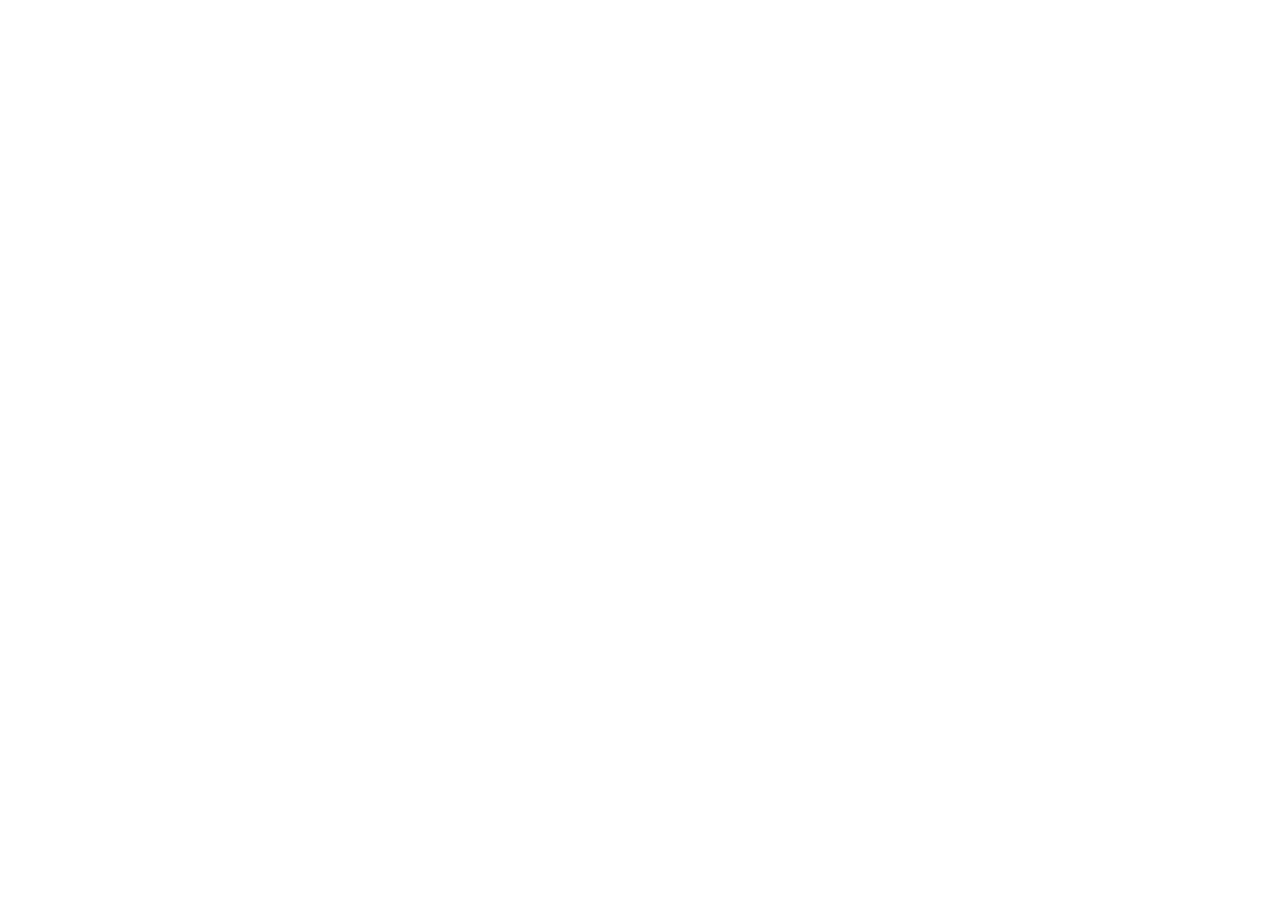
==== commit 520acedc: "Redirect astherlabs.com visitors to the new astherlabs.ai website" ====
--- a/interface/index.html
+++ b/interface/index.html
@@ -1,290 +1,23 @@
-<!DOCTYPE html>
+<!doctype html>
 <html lang="en">
 <head>
-<meta charset="UTF-8" />
-<meta name="viewport" content="width=device-width, initial-scale=1.0, maximum-scale=1.0, user-scalable=no" />
-<title>SynthFlow — AI Preset Studio</title>
-  <script type="module" crossorigin src="./assets/index-DQporJhP.js"></script>
-  <link rel="stylesheet" crossorigin href="./assets/index-tIvtWheZ.css">
+  <meta charset="utf-8">
+  <meta name="viewport" content="width=device-width, initial-scale=1">
+  <title>Asther Labs has moved</title>
+  <link rel="canonical" href="https://astherlabs.ai/interface/index.html">
+  <noscript><meta http-equiv="refresh" content="0;url=https://astherlabs.ai/interface/index.html"></noscript>
+  <style>html{color-scheme:dark;background:#101024;color:#f8f5ef;font:17px/1.6 system-ui,sans-serif}body{max-width:42rem;margin:20vh auto;padding:24px}a{color:#c4b0f0}</style>
 </head>
 <body>
-<script>
-// Runs synchronously, before #app is painted, so there's no flash of an
-// unscaled reference-size box or the wrong theme. Recomputes scale on
-// resize too. See the big comment on .app in css/styles.css for why the
-// scaling exists instead of vw/vh sizing. An explicitly injected JUCE host
-// fact may instead select the approved adaptive-reference fill policy.
-(function () {
-  // 1280x800 is the design's natural size. Keep UI_SCALE at 1.00 for a
-  // uniform 100% UI; change only this value if another size is desired.
-  var REF_W = 1280, REF_H = 800;
-  var UI_SCALE = 1.00;
-  var BROWSER_LAYOUT_FACT = Object.freeze({
-    version: 1,
-    mode: "browser-contain",
-    revision: 0,
-    bounds: null
-  });
-  var layoutFact = BROWSER_LAYOUT_FACT;
-
-  function hostLayoutFact(value) {
-    var bounds = value && value.bounds;
-    if (!value || value.version !== 1 || value.mode !== "host-fill"
-      || !Number.isSafeInteger(value.revision) || value.revision < 0
-      || !bounds || !Number.isFinite(bounds.width) || bounds.width <= 0
-      || !Number.isFinite(bounds.height) || bounds.height <= 0) {
-      return null;
-    }
-    return Object.freeze({
-      version: 1,
-      mode: "host-fill",
-      revision: value.revision,
-      bounds: Object.freeze({ width: bounds.width, height: bounds.height })
-    });
-  }
-  // Host-fill is an opt-in mode established before first paint. A page that
-  // started as an ordinary browser cannot enter host mode later.
-  var hostLayoutEnabled = Boolean(hostLayoutFact(window.__SYNTHFLOW_HOST_LAYOUT__));
-
-  function applyScale() {
-    var rootStyle = document.documentElement.style;
-    var hostFact = hostLayoutEnabled
-      ? hostLayoutFact(window.__SYNTHFLOW_HOST_LAYOUT__)
-      : null;
-    var referenceWidth = REF_W;
-    var referenceHeight = REF_H;
-    var scale;
-    if (hostFact) {
-      // Explicit host mode uses the approved adaptive reference canvas. It
-      // fills without cover/max clipping by extending the layout dimension
-      // that needs more reference space.
-      var width = hostFact.bounds.width;
-      var height = hostFact.bounds.height;
-      var viewportAspect = width / height;
-      var designAspect = REF_W / REF_H;
-      if (viewportAspect >= designAspect) {
-        referenceWidth = REF_H * viewportAspect;
-      } else {
-        referenceHeight = REF_W / viewportAspect;
-      }
-      scale = width / referenceWidth;
-      layoutFact = hostFact;
-    } else {
-      // Browser mode remains the frozen contain fit: the complete 1280x800 UI
-      // is visible at every aspect ratio, with no host behavior inferred.
-      scale = Math.min(window.innerWidth / REF_W, window.innerHeight / REF_H) * UI_SCALE;
-      layoutFact = BROWSER_LAYOUT_FACT;
-    }
-    rootStyle.setProperty("--app-reference-width", referenceWidth + "px");
-    rootStyle.setProperty("--app-reference-height", referenceHeight + "px");
-    rootStyle.setProperty("--app-scale", scale);
-    return layoutFact;
-  }
-  window.__SYNTHFLOW_LAYOUT_RUNTIME__ = Object.freeze({
-    recalculate: applyScale,
-    readLayoutFact: function () { return layoutFact; }
-  });
-  applyScale();
-  window.addEventListener("resize", applyScale);
-
-  // theme: same localStorage key/shape app.js's prefs object uses. Missing or
-  // invalid values follow the device; explicit Light/Dark values keep their
-  // existing meaning.
-  var theme = "system";
-  try {
-    var raw = localStorage.getItem("ai_synth_frontend_prefs_v1");
-    var prefs = raw ? JSON.parse(raw) : null;
-    if (prefs && (prefs.theme === "light" || prefs.theme === "dark" || prefs.theme === "system")) {
-      theme = prefs.theme;
-    }
-  } catch (e) { /* unreadable storage keeps the System default */ }
-  var mediaMatches = window.matchMedia && window.matchMedia("(prefers-color-scheme: dark)").matches;
-  var resolvedTheme = theme === "system" ? (mediaMatches ? "dark" : "light") : theme;
-  if (resolvedTheme === "dark") {
-    document.documentElement.setAttribute("data-theme", "dark");
-  }
-})();
-</script>
-<div id="app" class="app">
-
-  <!-- ============================== SIDEBAR ============================== -->
-  <aside class="sidebar">
-    <div class="sidebar-top">
-      <button id="account-btn" class="avatar-btn" title="Account &amp; settings" aria-label="Account">
-        <svg viewBox="0 0 24 24" width="18" height="18" fill="none" stroke="currentColor" stroke-width="1.8" stroke-linecap="round" stroke-linejoin="round">
-          <circle cx="12" cy="8" r="3.5"/>
-          <path d="M4.5 20c1.4-3.6 4.4-5.5 7.5-5.5s6.1 1.9 7.5 5.5"/>
-        </svg>
-      </button>
-        <span class="brand">SYNTHFLOW</span>
-      <span class="conn-dot" id="conn-dot" title="Backend connection"></span>
-    </div>
-
-    <button id="new-project-btn" class="btn-new-project" type="button" aria-label="New preset">
-      <svg viewBox="0 0 24 24" width="16" height="16" fill="none" stroke="currentColor" stroke-width="2" stroke-linecap="round"><path d="M12 5v14M5 12h14"/></svg>
-      <span class="btn-new-project-label">New preset</span>
-    </button>
-
-    <div class="project-list-wrap">
-      <div class="project-list" id="project-list"></div>
-    </div>
-
-    <div class="sidebar-bottom">
-      <button class="storage-mini" id="storage-mini" type="button" hidden>
-        <span class="storage-bar"><span class="storage-bar-fill" id="storage-bar-fill"></span></span>
-        <span id="storage-mini-text">Storage</span>
-      </button>
-    </div>
-  </aside>
-
-  <div id="project-rail-separator" class="project-rail-separator" role="separator" aria-label="Resize project rail" aria-orientation="vertical" aria-valuemin="180" aria-valuemax="320" aria-valuenow="236" tabindex="0"></div>
-
-  <!-- ============================== MAIN ============================== -->
-  <main class="main">
-
-    <!-- The original waveform/chat/composer shell is also the prompt-first
-         state. A project and session are created only after its first valid
-         submission; there is no separate name gate. -->
-    <div class="editor" id="editor" data-prompt-first="true">
-
-      <header class="editor-header">
-        <div class="editor-header-left">
-          <button id="project-rail-toggle" class="icon-btn project-rail-toggle" type="button" aria-label="Collapse project rail" aria-expanded="true" title="Collapse project rail">
-            <svg viewBox="0 0 24 24" width="17" height="17" fill="none" stroke="currentColor" stroke-width="1.8" stroke-linecap="round" stroke-linejoin="round" aria-hidden="true"><path d="m14 7-5 5 5 5"/></svg>
-          </button>
-          <div class="editor-title-wrap">
-            <h1 class="editor-title" id="editor-title">Untitled</h1>
-          </div>
-        </div>
-        <!-- Centered independently of the flanking clusters (absolute within
-             the header), so tabs appearing on project creation cannot shift
-             the left cluster. -->
-        <nav class="workspace-tabs" role="tablist" aria-label="Project view"></nav>
-        <div class="editor-actions">
-          <span class="engine-target-caption" id="engine-target-caption">New preset target</span>
-          <div class="engine-target-wrap" id="engine-target-wrap"></div>
-          <button id="appearance-shortcut" class="icon-btn" type="button" aria-label="Switch to Dark appearance" title="Switch to Dark appearance">
-            <svg viewBox="0 0 24 24" width="17" height="17" fill="none" stroke="currentColor" stroke-width="1.8" stroke-linecap="round" stroke-linejoin="round" aria-hidden="true">
-              <g id="appearance-icon-sun" hidden><circle cx="12" cy="12" r="3.5"/><path d="M12 2v2M12 20v2M4.9 4.9l1.4 1.4M17.7 17.7l1.4 1.4M2 12h2M20 12h2M4.9 19.1l1.4-1.4M17.7 6.3l1.4-1.4"/></g>
-              <path id="appearance-icon-moon" d="M20 15.2A8 8 0 0 1 8.8 4a8.2 8.2 0 1 0 11.2 11.2Z"/>
-            </svg>
-          </button>
-          <span class="divider-v"></span>
-          <div class="snapshot-cluster" id="snapshot-cluster">
-            <button class="icon-btn" id="undo-btn" title="Undo" aria-label="Undo" disabled>
-              <svg viewBox="0 0 24 24" width="17" height="17" fill="none" stroke="currentColor" stroke-width="1.8" stroke-linecap="round" stroke-linejoin="round"><path d="M9 7 4 12l5 5M4 12h11a5 5 0 0 1 0 10h-1"/></svg>
-            </button>
-            <button class="icon-btn" id="redo-btn" title="Redo" aria-label="Redo" disabled>
-              <svg viewBox="0 0 24 24" width="17" height="17" fill="none" stroke="currentColor" stroke-width="1.8" stroke-linecap="round" stroke-linejoin="round"><path d="m15 7 5 5-5 5M20 12H9A5 5 0 0 0 9 22h1"/></svg>
-            </button>
-            <span class="divider-v"></span>
-            <button class="icon-btn" id="history-btn" title="Version history" aria-label="Version history">
-              <svg viewBox="0 0 24 24" width="17" height="17" fill="none" stroke="currentColor" stroke-width="1.8" stroke-linecap="round" stroke-linejoin="round"><path d="M3 12a9 9 0 1 0 3-6.7"/><path d="M3 4v5h5M12 8v4l3 2"/></svg>
-            </button>
-            <button class="icon-btn" id="params-btn" title="View parameters" aria-label="View parameters">
-              <svg viewBox="0 0 24 24" width="17" height="17" fill="none" stroke="currentColor" stroke-width="1.8" stroke-linecap="round" stroke-linejoin="round"><path d="M4 6h16M8 6v0M4 12h16M14 12v0M4 18h16M10 18v0"/><circle cx="8" cy="6" r="2" fill="currentColor" stroke="none"/><circle cx="14" cy="12" r="2" fill="currentColor" stroke="none"/><circle cx="10" cy="18" r="2" fill="currentColor" stroke="none"/></svg>
-            </button>
-            <!-- CSS owns the 1200px collapse breakpoint; Vue owns the stable
-                 Inspect mount root and its menu-button behavior. -->
-            <div class="inspect-menu-wrap" id="inspect-menu-wrap"></div>
-          </div>
-        </div>
-      </header>
-
-      <div class="main-workspace" id="main-workspace" role="tabpanel" aria-labelledby="main-view-tab">
-
-      <div class="storage-banner" id="storage-banner" hidden>
-        <span id="storage-banner-text"></span>
-        <button class="btn-text" id="storage-banner-clean">Delete all renders</button>
-        <button class="icon-btn small" id="storage-banner-close" title="Dismiss">
-          <svg viewBox="0 0 24 24" width="14" height="14" fill="none" stroke="currentColor" stroke-width="2" stroke-linecap="round"><path d="M6 6l12 12M18 6 6 18"/></svg>
-        </button>
-      </div>
-
-      <!-- ---- spectrum panel ---- -->
-      <section class="spectrum-panel" id="spectrum-panel"></section>
-
-      <!-- ---- chat thread ---- -->
-      <div class="chat-thread" id="chat-thread" tabindex="0" aria-label="Conversation history"></div>
-
-      <!-- ---- chat input bar ---- -->
-      <form class="chat-input-bar" id="chat-form"></form>
-      </div>
-
-      <!-- ---- dedicated synth workspace ---- -->
-      <section class="synth-workspace" id="synth-workspace" hidden role="tabpanel" aria-labelledby="synth-view-tab">
-        <div class="synth-toolbar">
-          <div class="synth-toolbar-title">
-            <span class="synth-live-dot"></span>
-            <strong id="synth-engine-title" tabindex="-1">Vital</strong>
-            <span id="synth-engine-subtitle">External synth target</span>
-          </div>
-          <div class="synth-preset-navigation" id="synth-preset-navigation" role="group" aria-label="Preset versions">
-            <div class="synth-preset-controls">
-              <button class="synth-preset-action" id="synth-preset-previous" type="button" aria-label="Previous preset" aria-describedby="synth-preset-explanation" disabled>Previous</button>
-              <span class="synth-preset-position" id="synth-preset-position" role="status" aria-live="polite">No saved presets</span>
-              <button class="synth-preset-action" id="synth-preset-next" type="button" aria-label="Next preset" aria-describedby="synth-preset-explanation" disabled>Next</button>
-            </div>
-            <span class="synth-preset-explanation" id="synth-preset-explanation">Create a preset to begin.</span>
-          </div>
-          <span class="synth-save-state" id="synth-save-state">Project engine</span>
-        </div>
-
-        <div class="synth-view external-synth-view" id="external-synth-view">
-          <div class="external-synth-shell">
-            <div class="external-synth-mark" id="external-synth-mark">V</div>
-            <p class="external-synth-eyebrow" id="external-synth-eyebrow">ACTIVE PRESET ENGINE</p>
-            <h2 id="external-synth-name">Vital</h2>
-            <p id="external-synth-description">Vital is selected for this project.</p>
-            <div class="external-plugin-status">
-              <span class="plugin-status-badge loading" id="external-plugin-badge">Checking…</span>
-              <code id="external-plugin-path">Plugin path unavailable</code>
-            </div>
-            <dl class="synth-facts" aria-label="Synth handoff status" aria-live="polite">
-              <div><dt>Preset</dt><dd id="synth-preset-status">No verified preset</dd></div>
-              <div><dt>Audio preview</dt><dd id="synth-audio-preview-status">External preview unavailable</dd></div>
-              <div><dt>Target engine</dt><dd id="synth-target-engine-status">Vital</dd></div>
-              <div><dt>Parameter compatibility</dt><dd id="synth-compatibility-status">Unknown</dd></div>
-              <div><dt>State applied</dt><dd id="synth-state-applied-status">No</dd></div>
-              <div><dt>Native load</dt><dd id="synth-native-load-status">Unavailable</dd></div>
-            </dl>
-            <div class="external-synth-note">
-              <strong>Native interface boundary</strong>
-              <span>Plugin control, engine-state loading, and external rendering are unavailable in this browser. A native host must explicitly acknowledge any future preset load.</span>
-            </div>
-          </div>
-        </div>
-      </section>
-    </div>
-  </main>
-
-  <!-- ============================== OVERLAY + PANELS ============================== -->
-  <div class="overlay" id="overlay" hidden></div>
-
-  <!-- account and setup modal -->
-  <div class="modal" id="account-modal" hidden role="dialog" aria-modal="true" aria-label="Account &amp; Setup"></div>
-
-  <!-- params drawer -->
-  <aside class="drawer" id="params-drawer" hidden role="dialog" aria-modal="true" aria-label="Parameters"></aside>
-
-  <!-- history drawer -->
-  <aside class="drawer" id="history-drawer" hidden role="dialog" aria-modal="true" aria-label="Version history">
-  </aside>
-
-  <!-- generic confirm dialog (destructive actions outside chat) -->
-  <div class="confirm-dialog" id="confirm-dialog" hidden role="alertdialog" aria-modal="true" aria-label="Confirmation" aria-describedby="confirm-message">
-    <div class="confirm-card">
-      <p id="confirm-message">Are you sure?</p>
-      <div class="confirm-actions">
-        <button class="btn-ghost" id="confirm-cancel-btn">Cancel</button>
-        <button class="btn-danger" id="confirm-ok-btn">Delete</button>
-      </div>
-    </div>
-  </div>
-
-  <!-- toast -->
-  <div class="toast" id="toast" hidden></div>
-
-</div>
+  <h1>Asther Labs has moved.</h1>
+  <p><a id="destination" href="https://astherlabs.ai/interface/index.html">Continue to astherlabs.ai</a></p>
+  <script>
+    const destination = new URL('https://astherlabs.ai/');
+    destination.pathname = window.location.pathname;
+    destination.search = window.location.search;
+    destination.hash = window.location.hash;
+    document.getElementById('destination').href = destination.href;
+    window.location.replace(destination.href);
+  </script>
 </body>
 </html>
